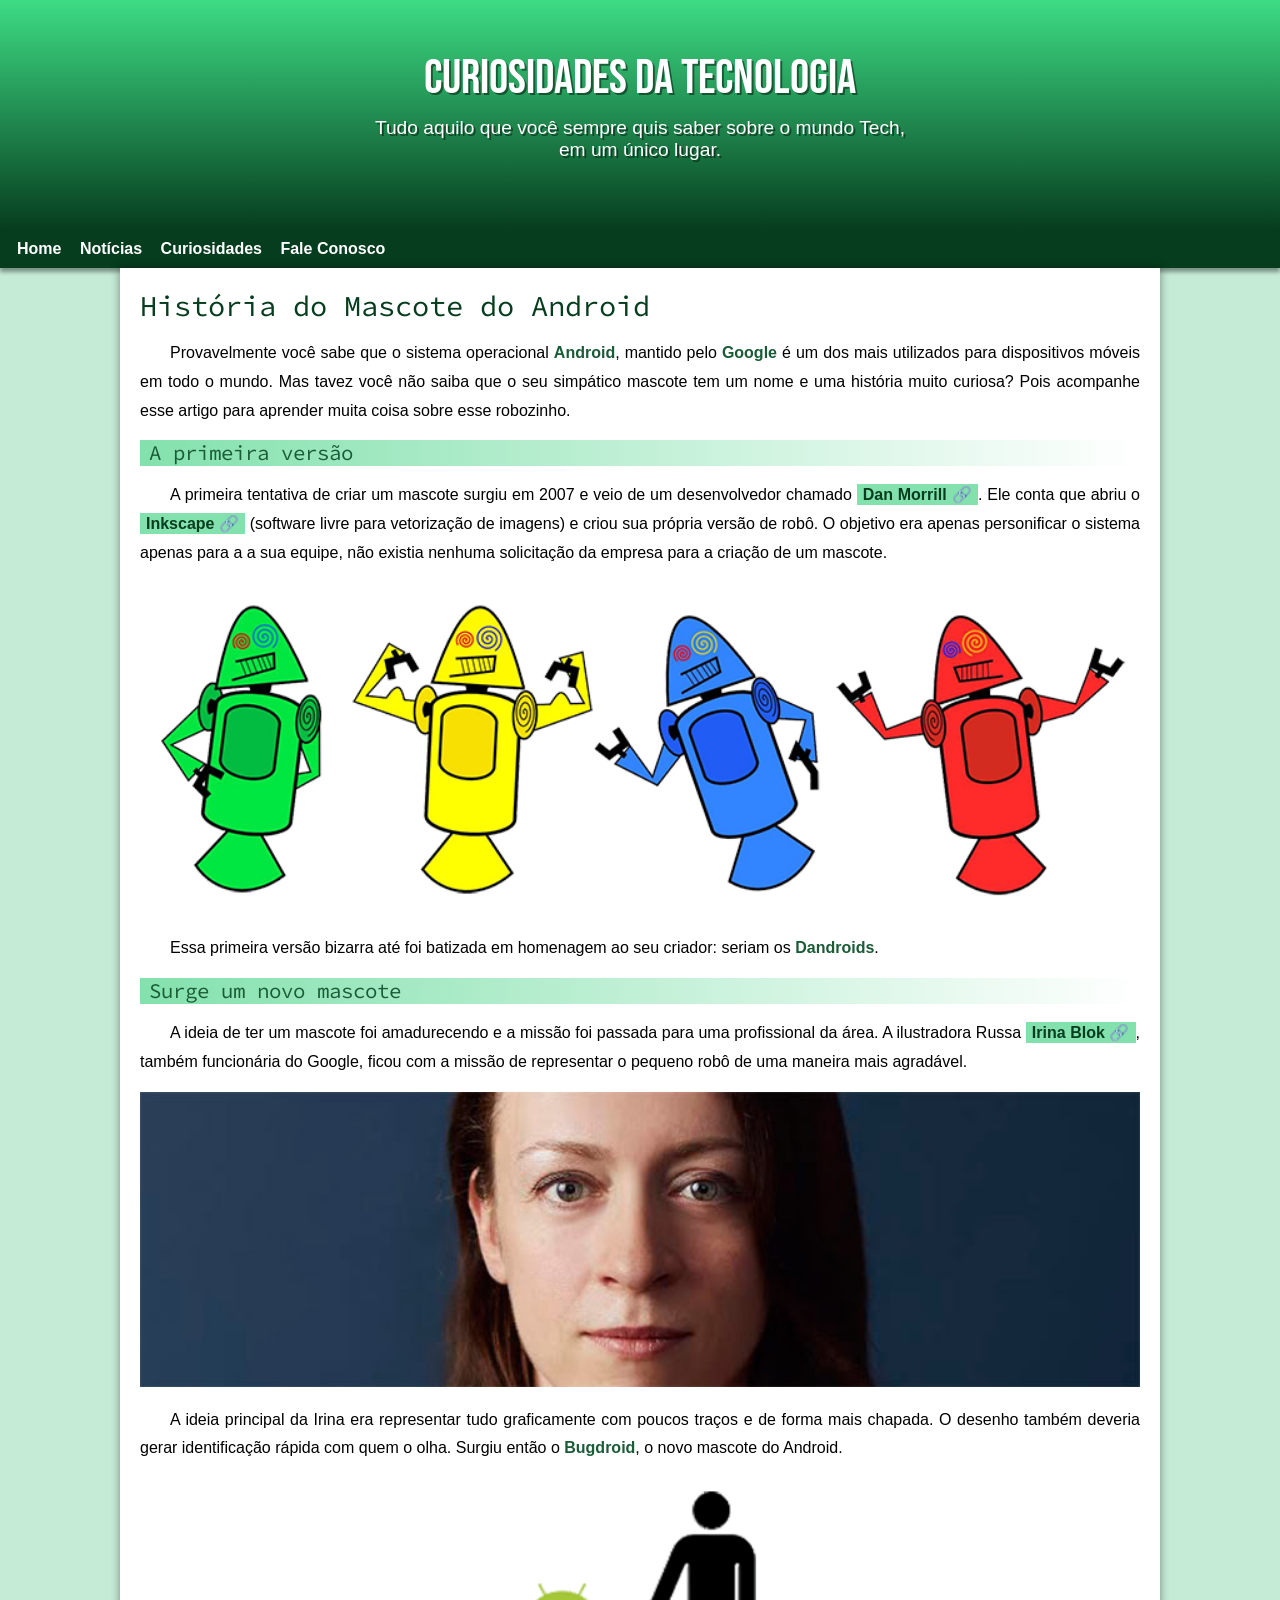
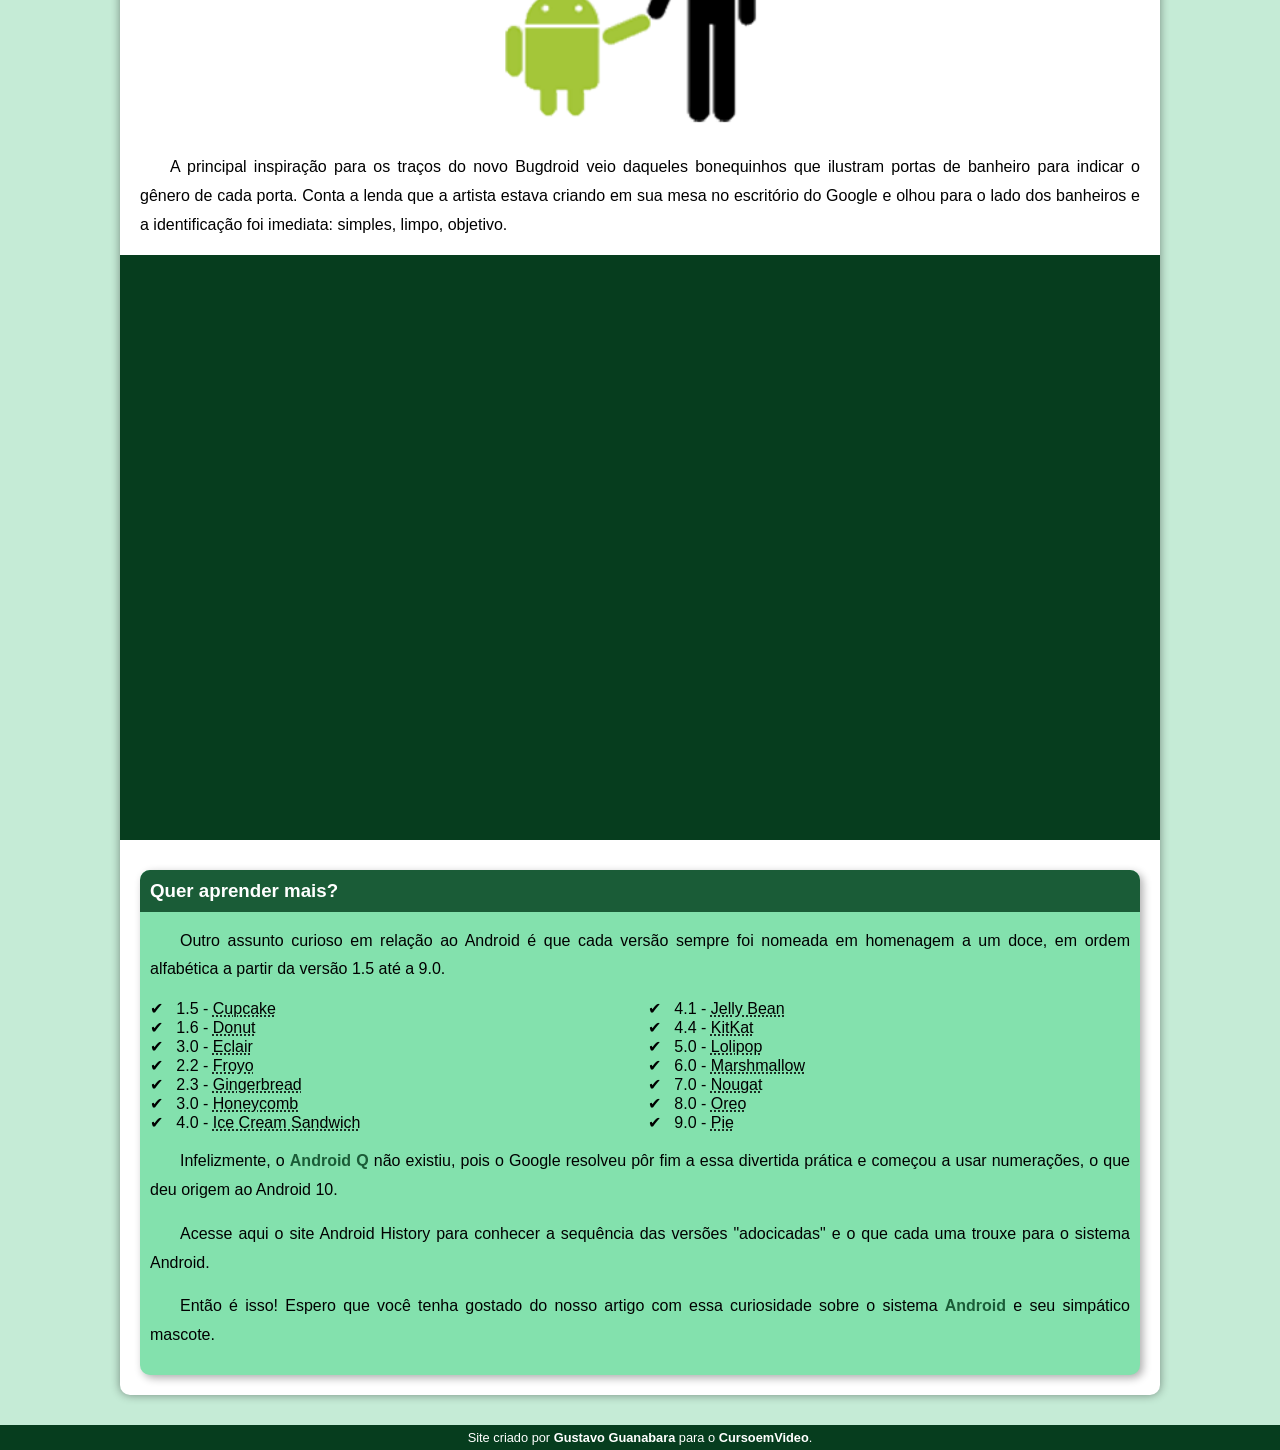
==== index.html @ 729365f2 "mudei nome do arquivo" ====
<!DOCTYPE html>
<html lang="pt-br">
<head>
    <meta charset="UTF-8">
    <meta name="viewport" content="width=device-width, initial-scale=1.0">
    <title>Curiosidades TECH</title>
    <link rel="stylesheet" href="estilo/style.css">
    <link rel="shortcut icon" href="img/favicon.ico" type="favicon">

</head>
<body>
    <header>
        <h1>Curiosidades da Tecnologia</h1>
        <p>Tudo aquilo que você sempre quis saber sobre o mundo Tech, em um único lugar.</p>
        
    </header>

    <nav>
        <a href="#">Home</a>
        <a href="#">Notícias</a>
        <a href="#">Curiosidades</a>
        <a href="#">Fale Conosco</a>
    </nav>
    
    <main>
        <article>
            <h1>História do Mascote do Android</h1>

            <p>Provavelmente você sabe que o sistema operacional <strong>Android</strong>, mantido pelo <strong>Google</strong> é um dos mais utilizados para dispositivos móveis em todo o mundo. Mas tavez você não saiba que o seu simpático mascote tem um nome e uma história muito curiosa? Pois acompanhe esse artigo para aprender muita coisa sobre esse robozinho.</p>

            <h2>A primeira versão</h2>

            <p>A primeira tentativa de criar um mascote surgiu em 2007 e veio de um desenvolvedor chamado <a href="https://androidcommunity.com/dan-morrill-shows-us-the-android-mascot-that-almost-was-20130103/" target="_blank" class="externo">Dan Morrill</a>. Ele conta que abriu o <a href="https://inkscape.org/pt-br/" target="_blank" class="externo" >Inkscape</a> (software livre para vetorização de imagens) e criou sua própria versão de robô. O objetivo era apenas personificar o sistema apenas para a a sua equipe, não existia nenhuma solicitação da empresa para a criação de um mascote.</p>

            <picture>
                <source media="(max-width: 670px)" srcset="img/dan-droids-pq.png">
                <img src="img/dan-droids.png" alt="primeiro mascote do android">
            </picture>

            <p>Essa primeira versão bizarra até foi batizada em homenagem ao seu criador: seriam os <strong>Dandroids</strong>.</p>

            <h2>Surge um novo mascote</h2>

            <p>A ideia de ter um mascote foi amadurecendo e a missão foi passada para uma profissional da área. A ilustradora Russa <a href="https://www.irinablok.com/" target="_blank" class="externo">Irina Blok</a>, também funcionária do Google, ficou com a missão de representar o pequeno robô de uma maneira mais agradável.</p>

            <picture>
                <source media="(max-width: 670px)" srcset="img/irina-blok-pq.jpg">
                <img src="img/irina-blok.jpg" alt="irina blok">
            </picture>

            <p>A ideia principal da Irina era representar tudo graficamente com poucos traços e de forma mais chapada. O desenho também deveria gerar identificação rápida com quem o olha. Surgiu então o <strong>Bugdroid</strong>, o novo mascote do Android.</p>

            <img src="img/bugdroid.png" class="pequena" alt="bugdroids">

            <p>A principal inspiração para os traços do novo Bugdroid veio daqueles bonequinhos que ilustram portas de banheiro para indicar o gênero de cada porta. Conta a lenda que a artista estava criando em sua mesa no escritório do Google e olhou para o lado dos banheiros e a identificação foi imediata: simples, limpo, objetivo.</p>

            <div class="video"><iframe width="560" height="315" src="https://www.youtube.com/embed/l2UDgpLz20M?si=iytAQivPNy2wGBCg" title="YouTube video player" frameborder="0" allow="accelerometer; autoplay; clipboard-write; encrypted-media; gyroscope; picture-in-picture; web-share" allowfullscreen></iframe></div>

            <aside>

                <h3>Quer aprender mais?</h3>

                <p>Outro assunto curioso em relação ao Android é que cada versão sempre foi nomeada em homenagem a um doce, em ordem alfabética a partir da versão 1.5 até a 9.0.</p>

                <ul type="circle">
                    <li>
                        1.5 - <abbr title="Bolo de Copo">Cupcake</abbr>
                    </li>
                    <li>
                        1.6 - <abbr title="Rosquinha">Donut</abbr>
                    </li>
                    <li>
                        3.0 - <abbr title="Bomba">Eclair</abbr>
                    </li>
                    <li>
                        2.2 - <abbr title="Iogurt Congelado">Froyo</abbr>
                    </li>
                    <li>
                        2.3 - <abbr title="Biscoito de Gengibre">Gingerbread</abbr>
                    </li>
                    <li>
                        3.0 - <abbr title="Favo de Mel">Honeycomb</abbr>
                    </li>
                    <li>
                        4.0 - <abbr title="Sanduiche de Sorvete">Ice Cream Sandwich</abbr>
                    </li>
                    <li>
                        4.1 - <abbr title="Jujuba">Jelly Bean</abbr>
                    </li>
                    <li>
                        4.4 - <abbr title="KitKat">KitKat</abbr>
                    </li>
                    <li>
                        5.0 - <abbr title="Pirulito">Lolipop</abbr>
                    </li>
                    <li>
                        6.0 - <abbr title="Marshmallow">Marshmallow</abbr>
                    </li>
                    <li>
                        7.0 - <abbr title="Torrone">Nougat</abbr>
                    </li>
                    <li>
                        8.0 - <abbr title="Oreo">Oreo</abbr>
                    </li>
                    <li>
                        9.0 - <abbr title="Torta">Pie</abbr>
                    </li>
                </ul>

                <p>Infelizmente, o <strong>Android Q</strong> não existiu, pois o Google resolveu pôr fim a essa divertida prática e começou a usar numerações, o que deu origem ao Android 10.</p>

                <p>Acesse aqui o site Android History</a> para conhecer a sequência das versões "adocicadas" e o que cada uma trouxe para o sistema Android.</p>

                <p>Então é isso! Espero que você tenha gostado do nosso artigo com essa curiosidade sobre o sistema <strong>Android</strong> e seu simpático mascote.</p>

            </aside>
        </article>
    </main>

    <footer>

        <p>Site criado por <a href="https://gustavoguanabara.github.io/" target="_blank">Gustavo Guanabara</a> para o <a href="https://www.cursoemvideo.com/" target="_blank" >CursoemVideo</a>.</p>

    </footer>
</body>
</html>
---- estilo/style.css ----
@charset "UTF-8";

@import url('https://fonts.googleapis.com/css2?family=Bebas+Neue&family=Source+Code+Pro&display=swap');


:root {
    --cor0: #c5ebd6;
    --cor1: #83e1ad;
    --cor2: #3ddc84;
    --cor3: #2fa866;
    --cor4: #1a5c37;
    --cor5: #063d1e;

    --fonte-padrao: arial, verdana, helvetica, sans-serif;
    --fonte-destaque: 'Bebas Neue', sans-serif;
    --fonte-android: 'Source Code Pro', monospace;
}

* {
    margin: 0px;
    padding: 0px;
}

body {
    background-color: var(--cor0);
    font-family: var(--fonte-padrao);
}

a.externo::after {
    content: '\00a0\1F517';
}

header {
    background-image: linear-gradient(to bottom, #3ddc84, #063d1e);
    min-height: 150px;
    text-align: center;
    padding: 40px;
}

header > h1 {
    color: white;
    font-family: var(--fonte-destaque);
    font-size: 3em;
    font-weight: normal;
    text-shadow: 2px 2px 0px rgba(0, 0, 0, 0.450);
    margin-bottom: 10px;
    margin-top: 10px;
}

header > p {
    color: white;
    font-family: var(--fonte-padrao);
    font-size: 1.2em;
    margin: auto;
    max-width: 550px;
    padding-right: 10px;
    padding-left: 10px;
    text-shadow: 2px 2px 0px rgba(0, 0, 0, 0.450);
    margin-bottom: 20px;
}

nav {
    background-color: var(--cor5);
    padding: 10px;
    box-shadow: 0px 4px 4px rgba(0, 0, 0, 0.384);
    color: var(--cor1);
}

nav > a {
    color: white;
    padding: 7px;
    text-decoration: none;
    font-weight: bold;
}

nav > a:hover{
    background-color: var(--cor3);
    color: var(--cor5);
    border-radius: 20px;
}

main {
    background-color: white;
    box-shadow: 0px 0px 10px rgba(0, 0, 0, 0.411);
    border-bottom-left-radius: 10px;
    border-bottom-right-radius: 10px;
    margin: auto;
    margin-bottom: 30px;
    padding: 20px;
    min-width: 300px;
    max-width: 1000px;
}

main h1 {
    color:var(--cor5);
    font-family: var(--fonte-android);
    font-weight: normal;
    font-size: 1.8em;
}

main h2 {
    font-family: var(--fonte-android); 
    color: var(--cor4);
    font-size: 1.3em;
    background-image: linear-gradient(to right, var(--cor1), transparent);
    text-indent: 9px;
    font-weight: normal;
}

main p {
    margin: 15px 0px;
    text-align: justify;
    text-indent: 30px;
    font-size: 1em;
    line-height: 1.8em;
}

main strong {
    color: var(--cor4);
    font-weight: bold;
}

main a {
    text-decoration: none;
    font-weight: bold;
    color: var(--cor5);
    background-color: var(--cor1);
    padding: 2px 6px;
}

main a:hover {
    text-decoration: underline;
    color: var(--cor4);
}

main img {
    width: 100%;
}

main img.pequena {
    width: 40%;
    display: block;
    margin: auto;
}

div.video {
    background-color: var(--cor5);
    margin: 0px -20px 30px -20px;
    padding: 20px;
    position: relative;
    padding-bottom: 56.5%;
}

div.video > iframe {
    position: absolute;
    top: 5%;
    left: 5%;
    width: 90%;
    height: 90%;
}

aside {
    background-color: var(--cor1);
    padding: 10px;
    border-radius: 10px;
    box-shadow: 3px 3px 8px rgba(0, 0, 0, 0.322);
}

aside h3 {
    background-color: var(--cor4);
    color: white;
    padding: 10px;
    margin: -10px -10px 0px -10px;
    border-radius: 10px 10px 0px 0px;
}

aside ul {
    list-style-position: inside;
    columns: 2;
    list-style-type: '\2714\00a0\00a0';
}

footer {
    background-color: var(--cor5);
    color: white;
    text-align: center;
    font-size: 0.8em;
    padding: 5px;
}

footer a {
    color: white;
    text-decoration: none;
    font-weight: bold;
}

footer a:hover {
    text-decoration: underline;
    color: var(--cor1);
}
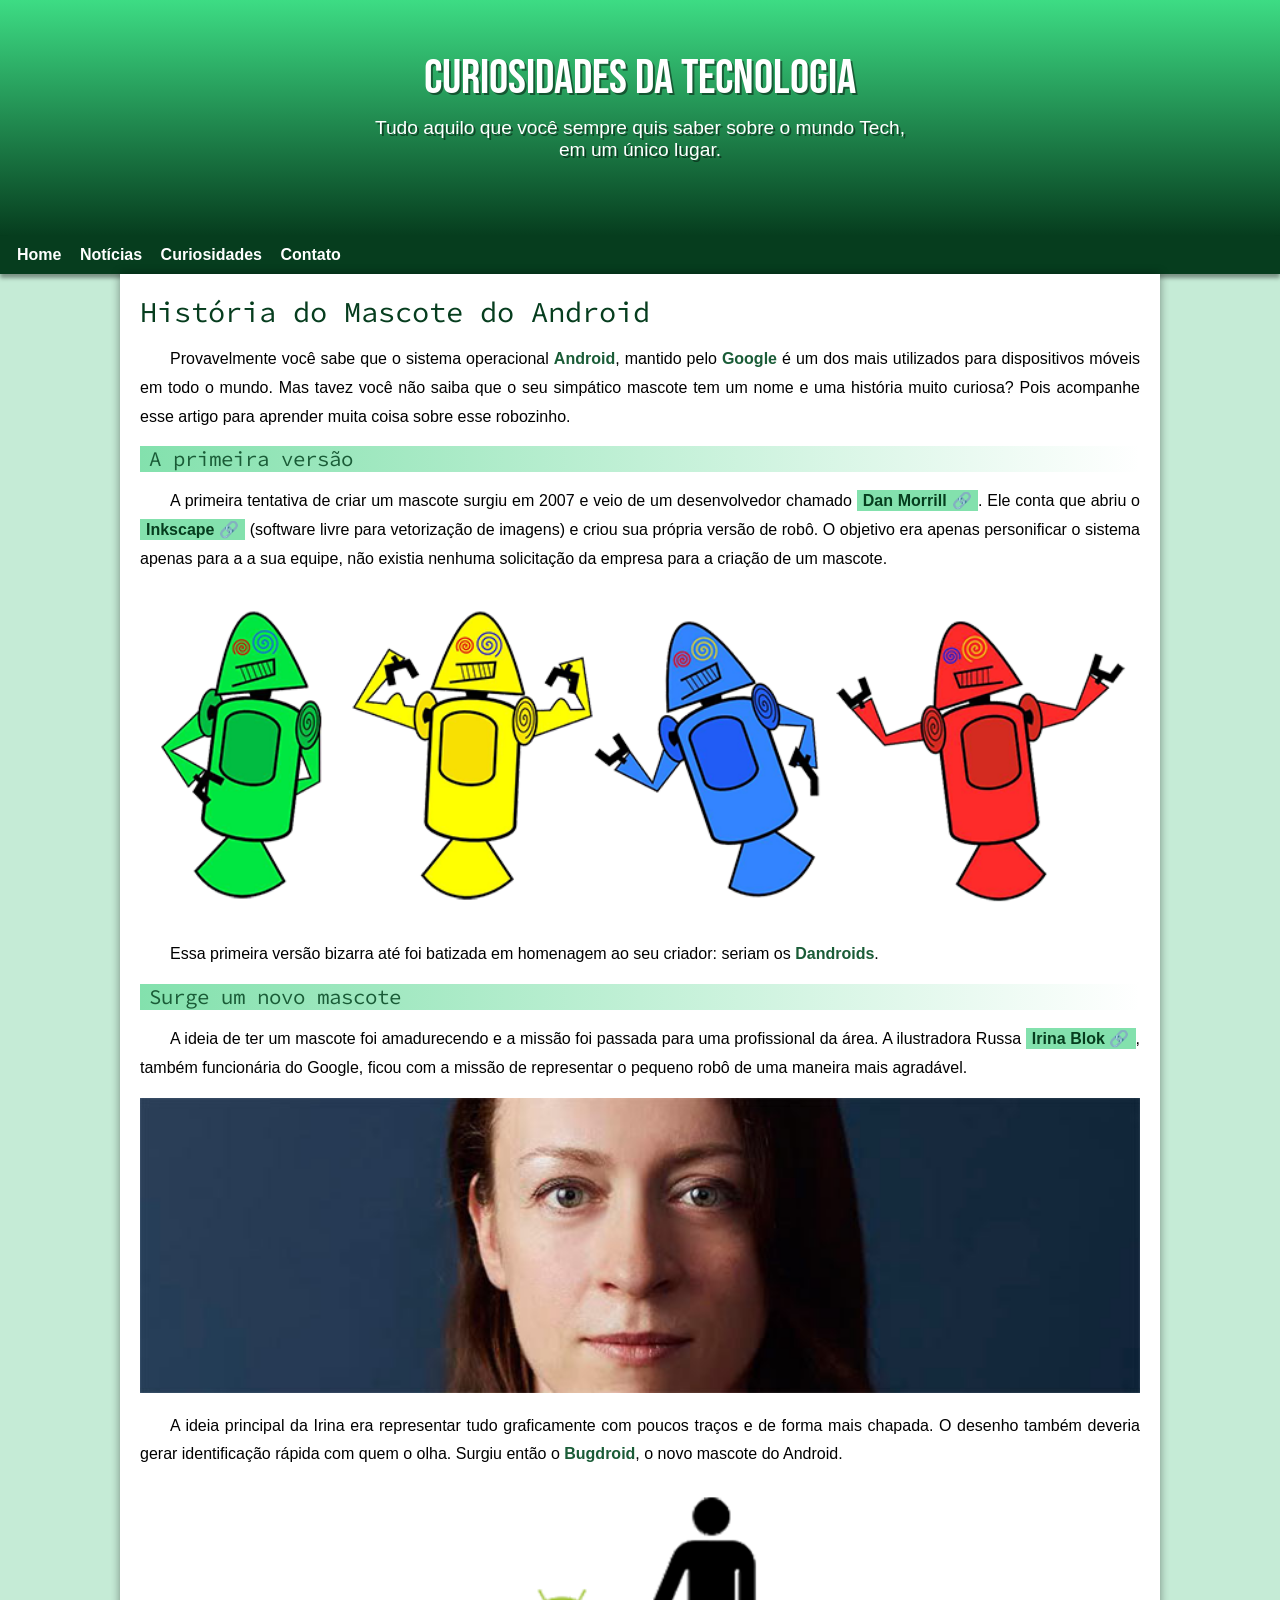
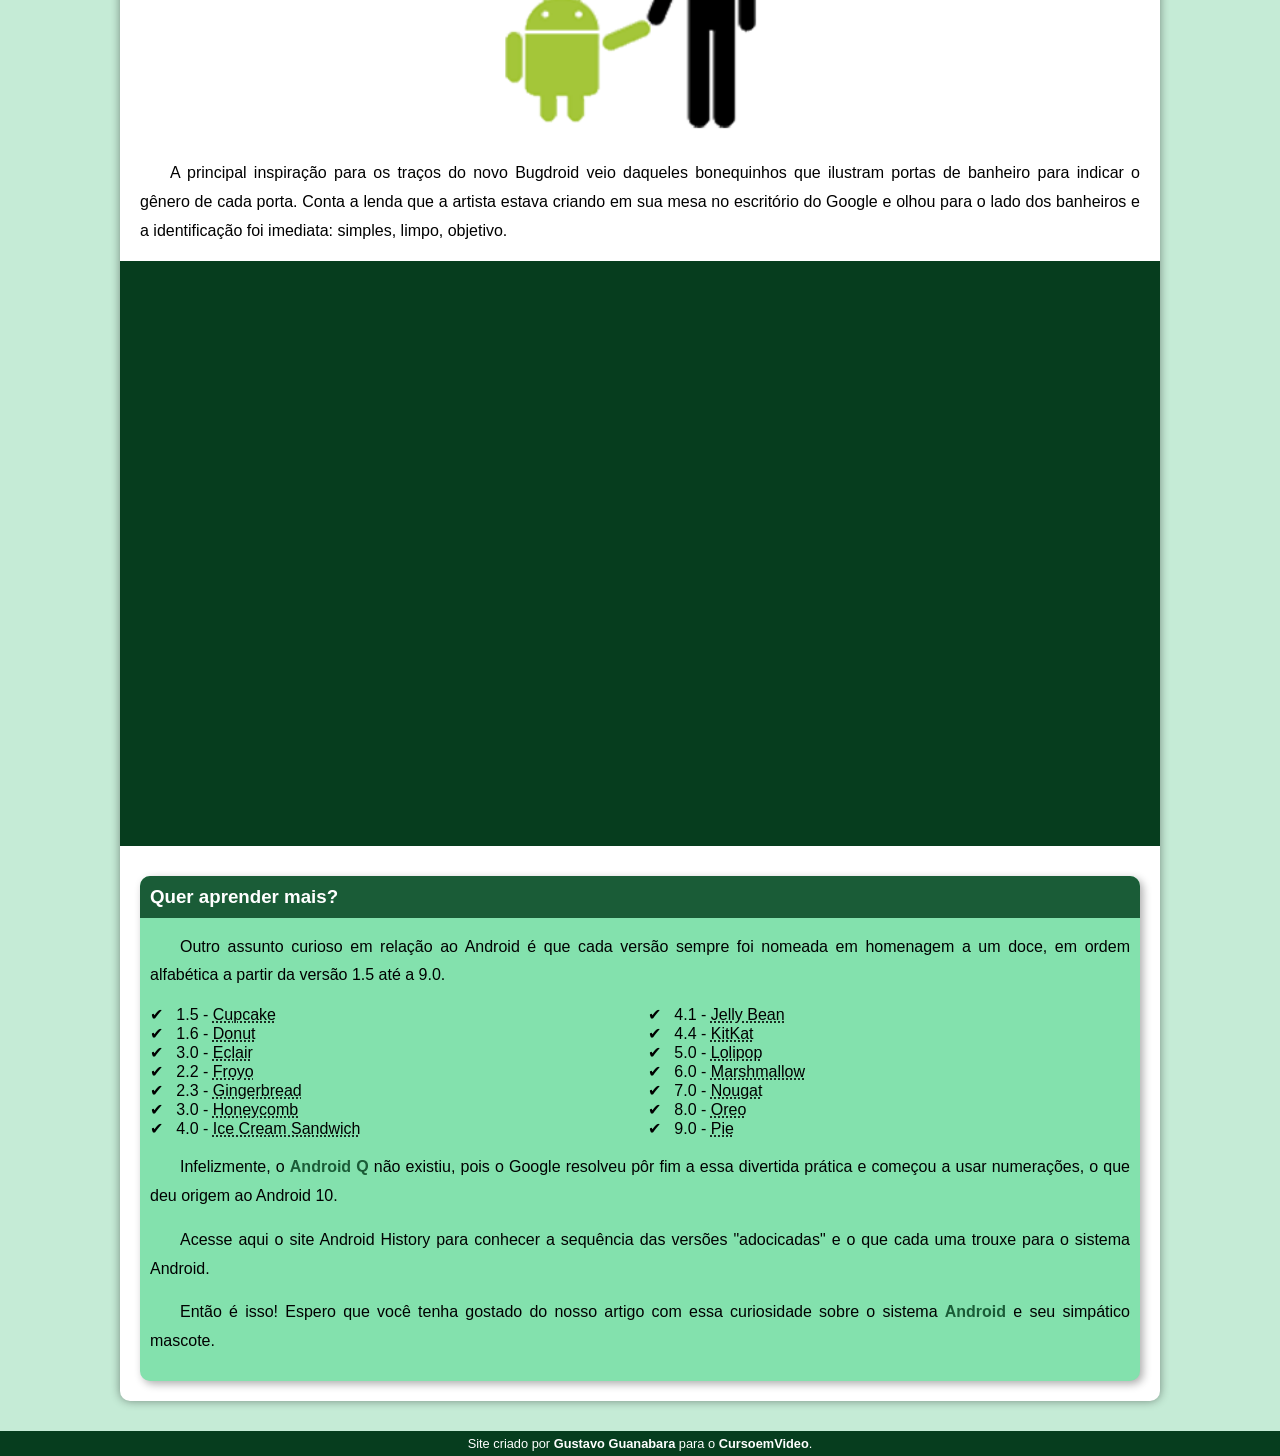
==== commit adfda32d: "update index" ====
--- a/index.html
+++ b/index.html
@@ -19,7 +19,7 @@
         <a href="#">Home</a>
         <a href="#">Notícias</a>
         <a href="#">Curiosidades</a>
-        <a href="#">Fale Conosco</a>
+        <a href="#">Contato</a>
     </nav>
     
     <main>
@@ -123,4 +123,4 @@
 
     </footer>
 </body>
-</html>+</html>
--- a/estilo/style.css
+++ b/estilo/style.css
@@ -53,6 +53,7 @@
     font-size: 1.2em;
     margin: auto;
     max-width: 550px;
+    padding-bottom: 15px;
     padding-right: 10px;
     padding-left: 10px;
     text-shadow: 2px 2px 0px rgba(0, 0, 0, 0.450);
